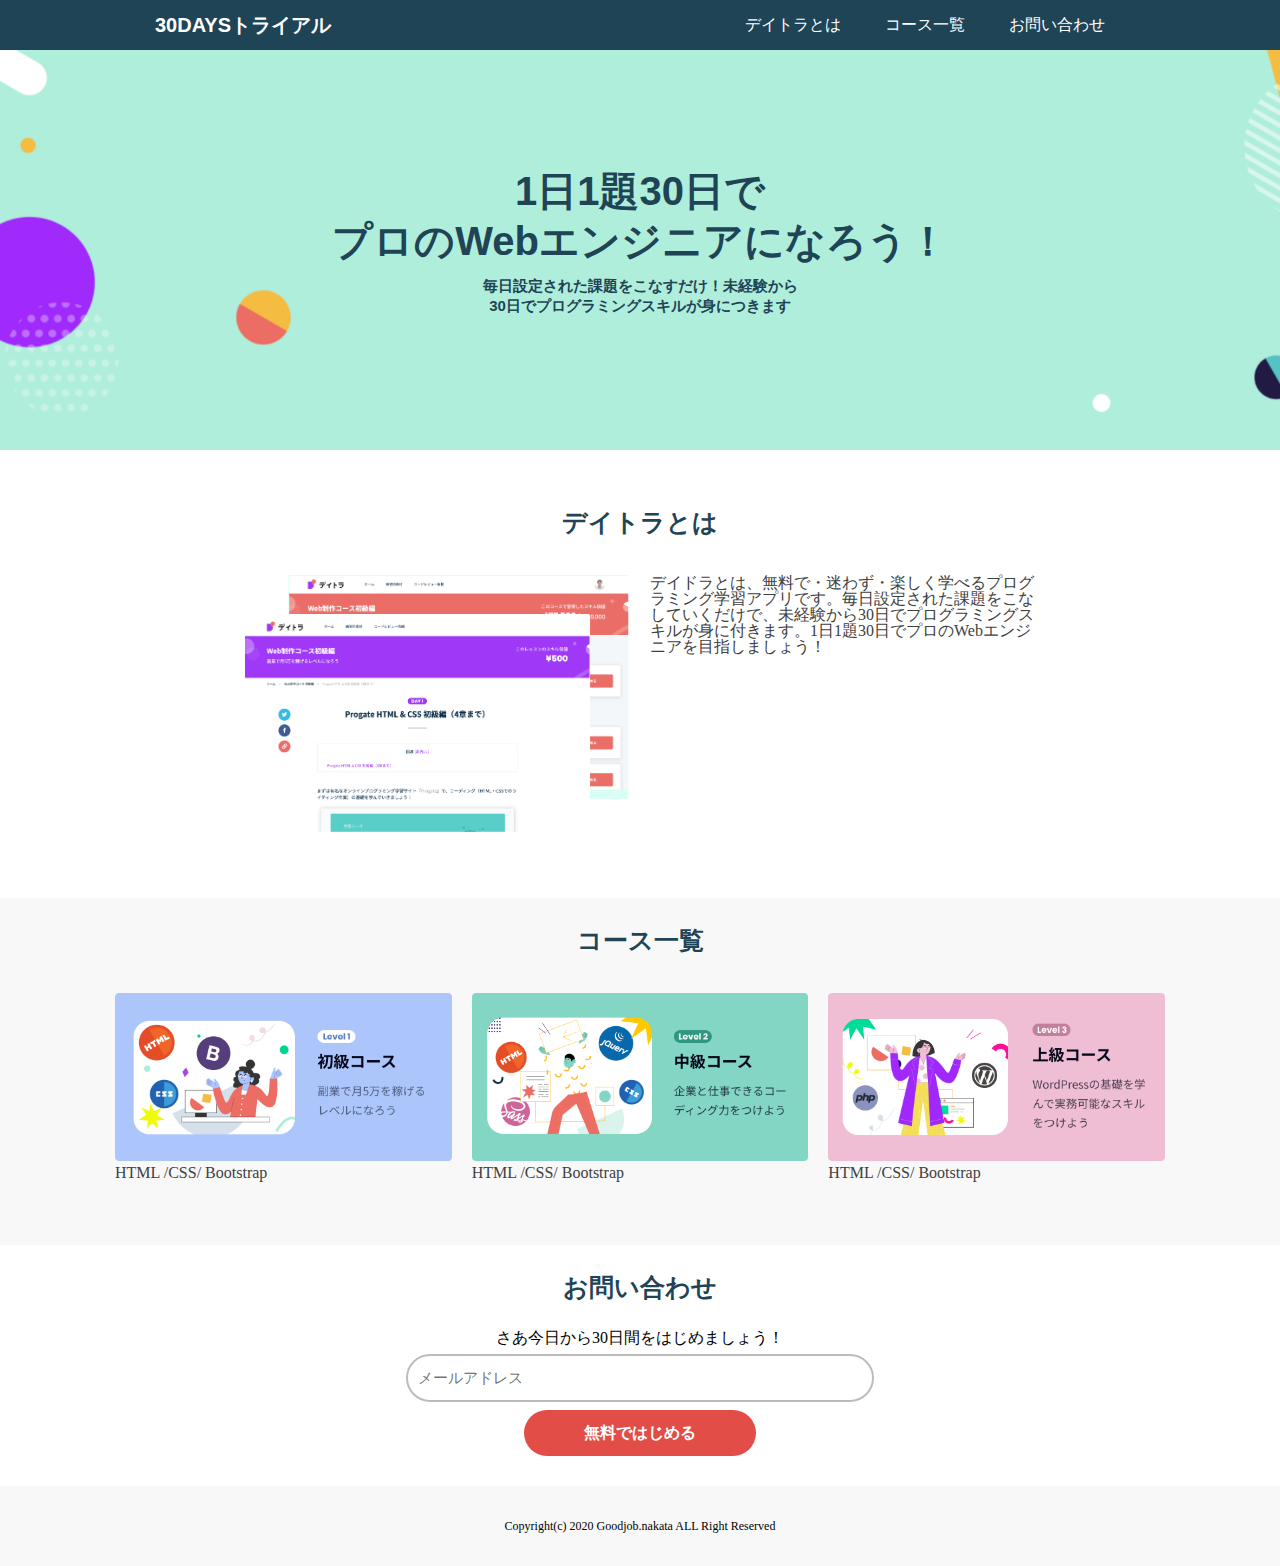
==== 210120_coading_traning.html @ 1bc578db "Add files via upload" ====
<!doctype html>
<html>
<head>
<meta charset="utf-8">
<title>210120_Coding_Training</title>
<link href="css/style.css" rel="stylesheet" type="text/css">
<link href="css/reset.css" rel="stylesheet" type="text/css">
<link href="css/Responsive.css" rel="stylesheet" type="text/css">
<link href="https://use.fontawesome.com/releases/v5.6.1/css/all.css" rel="stylesheet">
</head>
	<header>
      <div class="container">
		<div class="header-left">
			<div class="logo">30DAYSトライアル</div>
		</div>
		<span class="i-bar"><i class="fas fa-bars"></i></span>
		<div class="header-right">
			<a href="#">デイトラとは</a>
			<a href="#">コース一覧</a>
			<a href="#">お問い合わせ</a>
		  
	  </div>
	  </div>
	</header>
	
	
	<div class="top-wrapper">
　　　　　<div class="container">
		  <h1>1日1題30日で<br>プロのWebエンジニアになろう！</h1>
		 <p>毎日設定された課題をこなすだけ！未経験から<br>30日でプログラミングスキルが身につきます</p>
　　　　　</div>	  
	</div>
	
	
	<div class="about-wrapper">
		<div class="container">
			<div class="heading">
			   <h1>デイトラとは</h1>
			</div>
             <div class="flex-container">
				 <div class="flex-item1">
					 <img src="img/about.png" alt="">
				 </div>
				 <div class="flex-item1">
					 <p>デイドラとは、無料で・迷わず・楽しく学べるプログラミング学習アプリです。毎日設定された課題をこなしていくだけで、未経験から30日でプログラミングスキルが身に付きます。1日1題30日でプロのWebエンジニアを目指しましょう！</p>
				 </div>
				 
			 </div>
	    </div>
	</div>
	
	
	<div class="course-wrapper">
	 <div class="container">
	   <div class="heading"><h1>コース一覧</h1></div>
	   <div class="flex-container2">
		
		<div class="flex-item2">
			<img src="img/web_first.png" alt="">
			<p>HTML /CSS/ Bootstrap</p>
		</div>
		 
		 <div class="flex-item2">
			<img src="img/web_second.png" alt="">
			<p>HTML /CSS/ Bootstrap</p>
		</div>
		 
		 <div class="flex-item2">
			<img src="img/web_third.png" alt="">
			<p>HTML /CSS/ Bootstrap</p>
		</div>
	  </div>
	 </div>
	</div>
	
	
	<div class="message-wrapper">
	  <div class="container">
		<div class="heading"><h1>お問い合わせ</h1></div>
		<div class="message-contents">
			<h3>さあ今日から30日間をはじめましょう！</h3>
			<div class="male-box">
				<input type="text" size="60" placeholder="メールアドレス">
			</div>
			<div class="message-btn">
				<a href="#">無料ではじめる</a>
			</div>
		</div>
		
	  </div>
	</div>
	
	<footer><p>Copyright(c) 2020 Goodjob.nakata ALL Right Reserved</p></footer>

<body>
</body>
</html>
---- css/style.css ----
@charset "utf-8";
/* CSS Document */


header {
	background-color: #1F4456;
	width: 100%;
	height: 50px;
	position: fixed;
}

.header-left {
	padding-left: 100px;
	line-height: 50px;
}

.i-bar {
	float: right;
	display: none;
	font-size: 30px;
	line-height: 50px;
	padding:0px 20px;
	color: white;
}

.logo {
	font-family: sans-serif;
	font-weight: bold;
	font-size: 20px;
	color: white;
	float: left;
	}

.header-right {
	float: right;
	padding-right: 100px;
	line-height: 50px;
}

.header-right a {
	display: inline-block;
	padding: 0px 20px;
	text-decoration: none;
	color: #fff;
	font-weight: normal;
}

.header-right a:hover {
	color: #B4D4E3;
	background-color: #275267;
}



.top-wrapper{
	height: 450px;
	background-image: url("../img/main-vsual-nontitle.png");
	background-size: cover;
	text-align: center;
}

.container {
  max-width: 1170px;
  width: 100%;
  margin: 0px auto;
}


.top-wrapper h1 {
	font-family: sans-serif;
	font-size: 40px;
	font-weight: bold;
	line-height: 50px;
	color: #1F4456;
	padding: 150px 0px 10px 0px;
}

.top-wrapper p {
	font-family: sans-serif;
	font-size: 15px;
	font-weight: bold;
	color: #1F4456;
    line-height: 20px;	
}

.heading {
	padding-bottom: 30px;
	font-size: 25px;
	font-weight: bold;
	text-align: center;
	color:#1F4456;
}

.about-wrapper {
	background-color: white;
	margin-top: 30px;
	padding: 30px 0px 50px 0px;
}

.flex-container {
	display: flex;
	justify-content: center;
	padding:0px 180px;
}

.flex-item1 {
	margin: 10px;
	width: 100%;
	color: #404040;
}

.flex-item1 img {
	width: 100%;
}

.flex-item1 p {
	
}

.course-wrapper {
	background-color: #F8F8F8;
	padding: 30px 0px 50px 0px;
}

.flex-container2 {
	display: flex;
	justify-content: center;
	padding:0px 50px;
}

.flex-item2 {
	margin: 10px;
	box-sizing: border-box;
	color: #404040;
}

.flex-item2 img {
	width: 100%;
}

.flex-item2 p {
	margin: 4px 0px;
}

.message-wrapper {
	background-color: white;
	width: 100%;
	padding:30px 0px;
}

.message-contents {
	width: 40%;
	margin: 0 auto;
	text-align: center;
}

.male-box input {
	font: 15px/24px sans-serif;
	box-sizing: border-box;
	width: 100%;
	margin: 8px 0;
	padding: 10px;
	transition: 0.3s;
	border: 2px solid #BCBCBC;
	border-radius: 30px;
}

.male-box input:focus {
    border: 2px solid #ff9900; 
    z-index: 10;
    outline: 0;
}

.message-btn a {
	display: inline-block;
	background-color: #E24D47;
	padding: 15px 60px;
	border-radius: 30px;
	text-decoration: none;
	color: white;
	font-weight: bold;
	border: none;
}

.message-btn a:hover {
	background-color: #F07A75;
}


footer{
	height: 80px;
	background-color: #F8F8F8;
}

footer p {
	font-size: 12px;
	text-align: center;
	line-height: 80px;
}
---- css/Responsive.css ----
@charset "utf-8";

@media (max-width: 670px){
	
	.flex-container {
		flex-direction: column
	}
	
	.flex-container2 {
		flex-direction: column;
		width: 75%;
		margin:0 auto; 
	}
	
	.flex-item2 {
		
	}
	
	.header-right {
		display: none;
	}
	
	.i-bar {
		display: block;
	}
	
	.top-wrapper h1 {
	font-size: 40px;
	line-height: 50px;
	width: 80%;
	margin: 0 auto;
	padding: 120px 0px 10px 0px;
    }
	
	.message-contents {
	width: 80%;
    }

    .male-box input:focus {
    border: 2px solid #ff9900; 
    z-index: 10;
    outline: 0;
    }

    .message-btn a {
	display: inline-block;
	background-color: #E24D47;
	padding: 15px 60px;
	border-radius: 30px;
	text-decoration: none;
	color: white;
	font-weight: bold;
	border: none;
    }
	
	.flex-container {
	  display: block;
	  justify-content: center;
	  padding:0px 100px;
	}
}

@media (max-width : 1000px ){
	
.flex-container {
	display: flex;
	justify-content: center;
	padding:0px 80px;
    }
	
.flex-container2 {
	display: flex;
	justify-content: center;
	padding:0px 30px;
    }
	
.header-left {
	float: left;
	padding-left: 50px;
	}
	
.logo {
	font-size: 17px;
	}
	
.header-right {
	float: right;
	padding-right: 50px;
	}
	
.header-right a {
	padding: 0px 10px;
	font-size: 13px;
	}
}
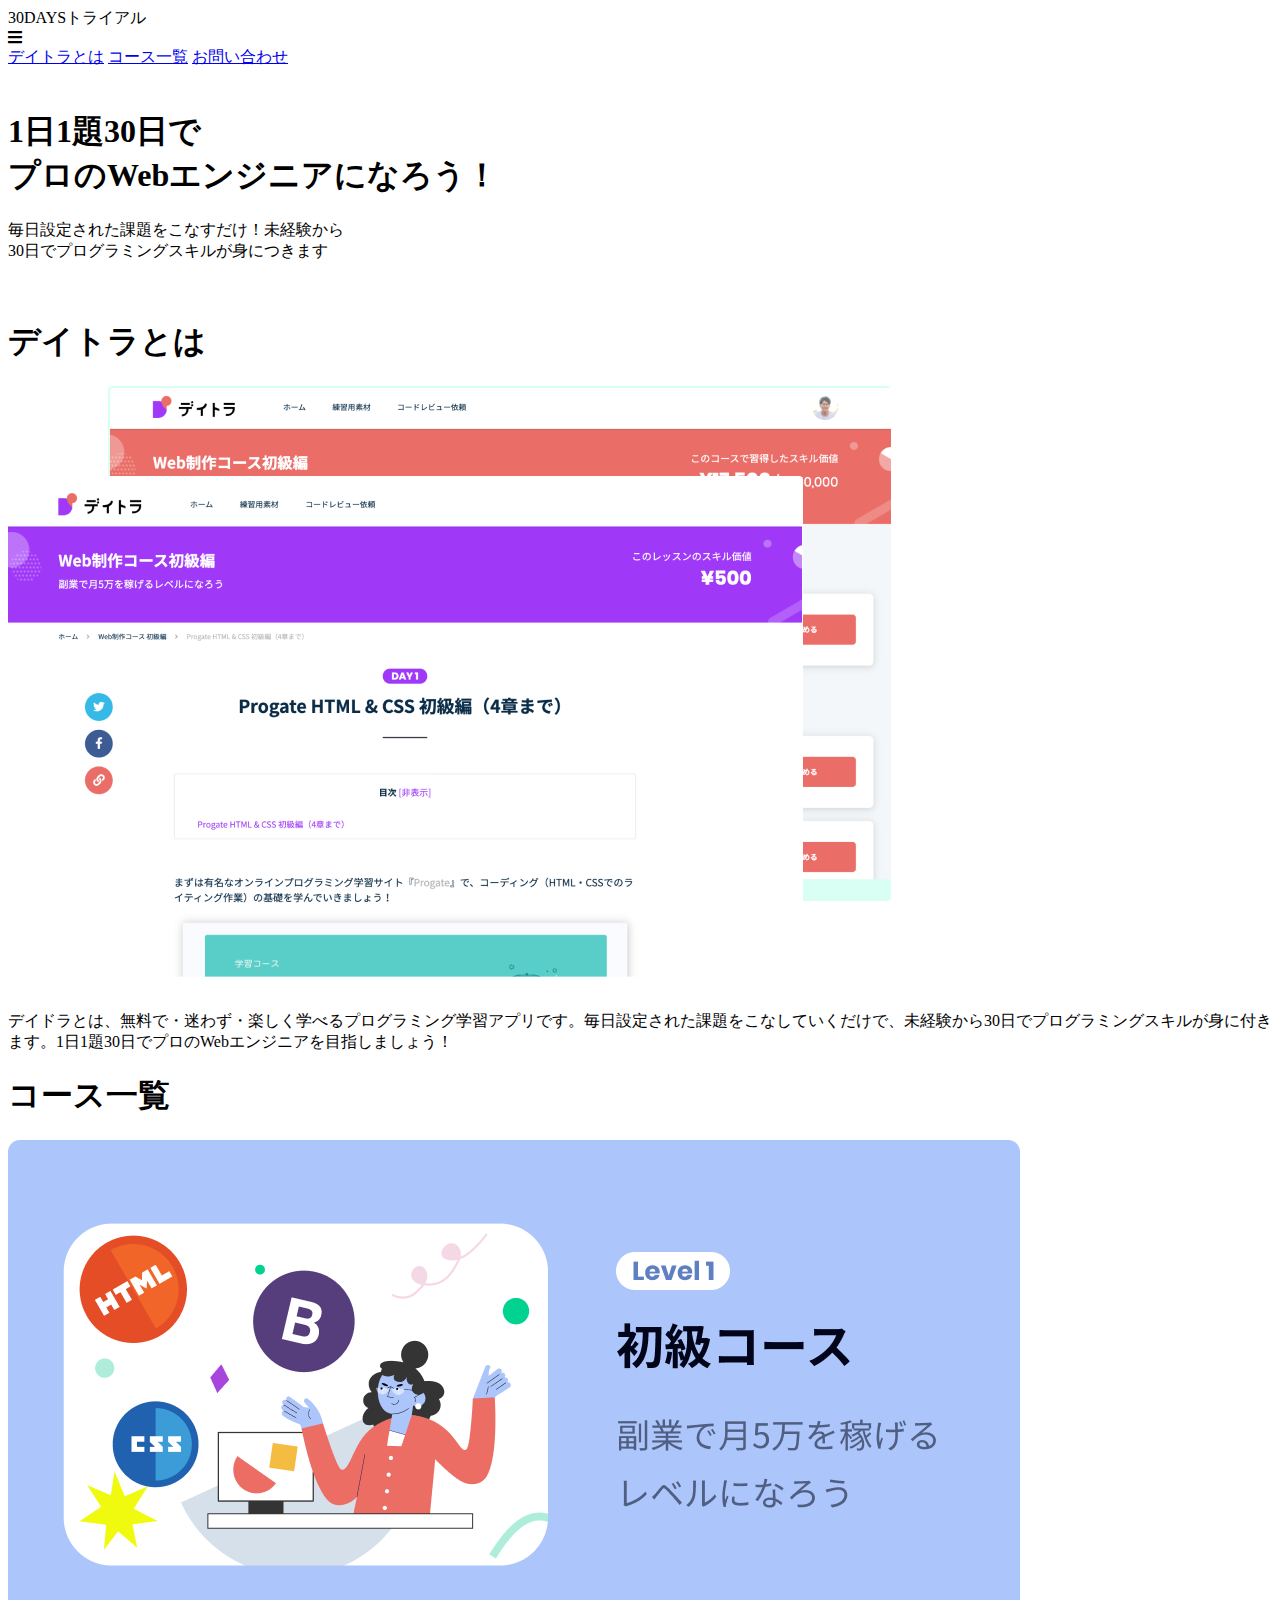
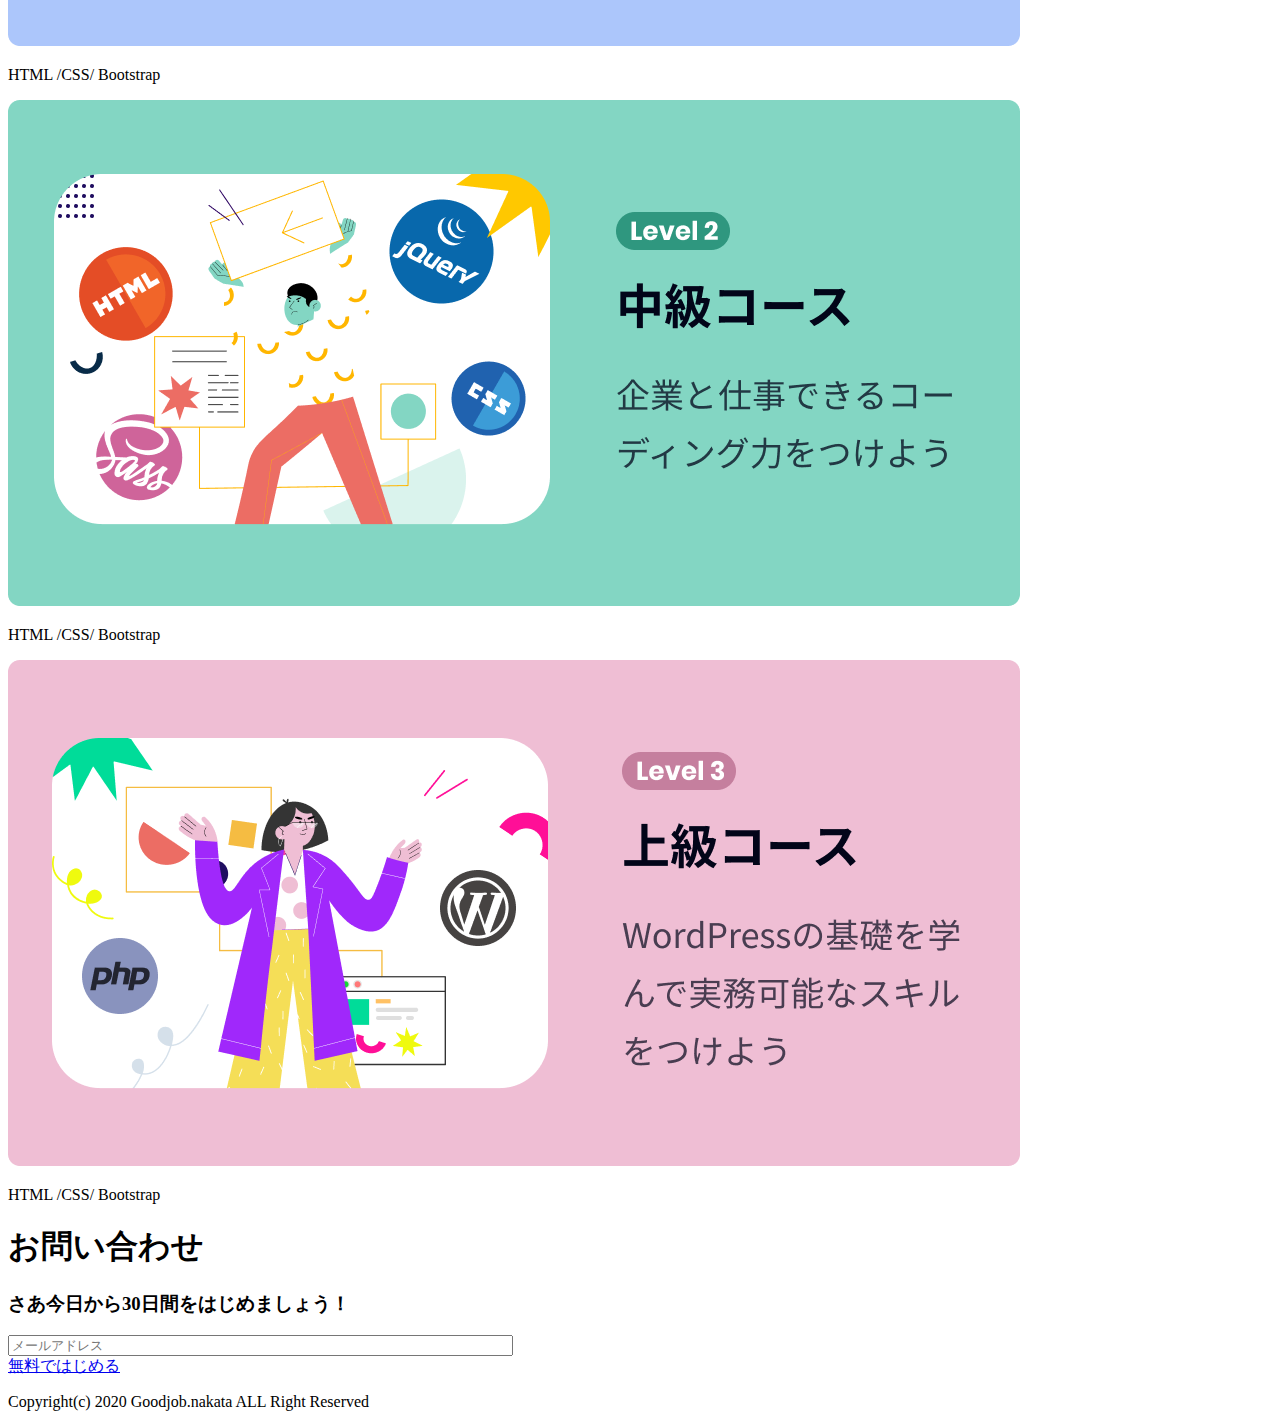
==== commit 0b2d7283: "Update 210120_coading_traning.html" ====
--- a/210120_coading_traning.html
+++ b/210120_coading_traning.html
@@ -3,9 +3,9 @@
 <head>
 <meta charset="utf-8">
 <title>210120_Coding_Training</title>
-<link href="css/style.css" rel="stylesheet" type="text/css">
-<link href="css/reset.css" rel="stylesheet" type="text/css">
-<link href="css/Responsive.css" rel="stylesheet" type="text/css">
+<link href="https://satori8901.github.io/satori8901.github.io/css/style.css" rel="stylesheet" type="text/css">
+<link href="https://satori8901.github.io/satori8901.github.io/css/reset.css" rel="stylesheet" type="text/css">
+<link href="https://satori8901.github.io/satori8901.github.io/css/Responsive.css" rel="stylesheet" type="text/css">
 <link href="https://use.fontawesome.com/releases/v5.6.1/css/all.css" rel="stylesheet">
 </head>
 	<header>
